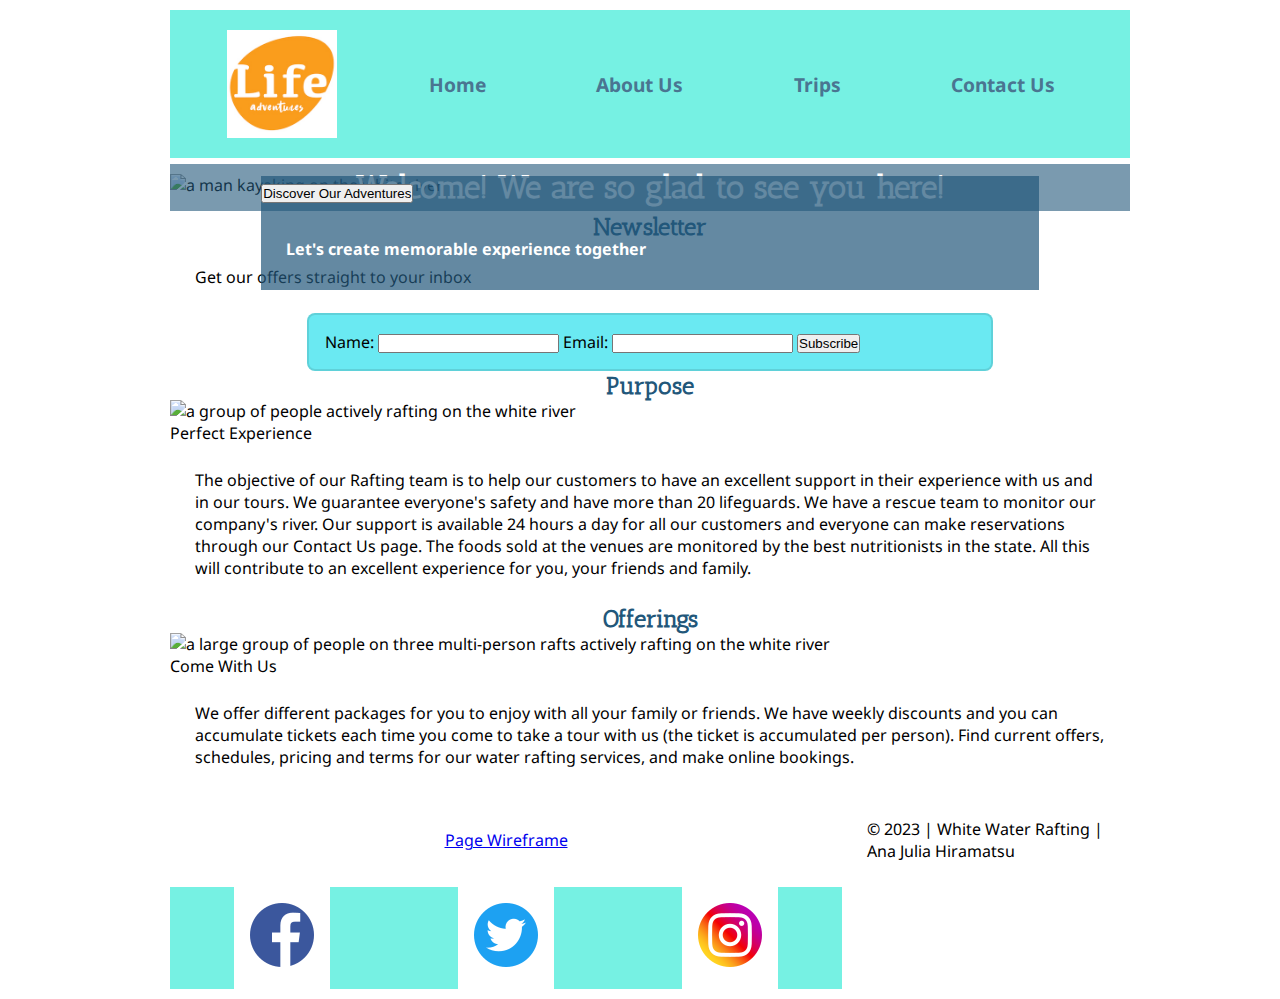
==== wwr/index.html @ 73375ec1 "Add files via upload" ====
<!DOCTYPE html>
<html lang="en-US">

<head>
  <meta charset="utf-8">
  <meta name="viewport" content="width=device-width,initial-scale=1.0">
  <title>White Water Rafting | Home</title>
  <meta name="description" content="White Water Rafting home page">
  <meta name="author" content="Ana Hiramatsu">
  <link rel="stylesheet" href="styles/rafting.css">
</head>
<body>
    <header>
        <img src="images/logo.jpg" alt="Rafting Company's Logo" width="110">
        <nav>
            <a href="#index.html">Home</a>
            <a href="about.html">About Us</a>
            <a href="trips.html">Trips</a>
            <a href="contact.html">Contact Us</a>
        </nav>
    </header><!-- DONE -->
    <main>
        <div class="hero">
            <img src="images/homepage.jpg" alt="a man kayaking on the white river">
            <h1>Welcome! We are so glad to see you here!</h1>
            <article class="call-to-action">
                <button onclick="window.location.href='trips.html';">Discover Our Adventures
                </button>
                
                <p>Let's create memorable experience together</p>
            </article>
        </div>

        <div class="grid">
            <aside class="box">
                <h2>Newsletter</h2>
                <p>Get our offers straight to your inbox</p>
                <form>
                    <label for="subscription-name">Name: 
                        <input type="text" id="subscription-name" name="subscription-name">
                    </label>
                    <label for="subscription-email">Email: 
                        <input type="email" id="subscription-email" name="subscription-email">
                    </label>
                    <button type="submit">Subscribe</button>
                </form>

            </aside>
            <section class="section-home">
                <h2>Purpose</h2>
                
                <figure>
                    <img src="images/purpose.jpg" alt="a group of people actively rafting on the white river">
                    <figcaption>Perfect Experience</figcaption>   
                </figure> 
                
                <p>The objective of our Rafting team is to help our customers to have an excellent support in their experience with us and in our tours. We guarantee everyone's safety and have more than 20 lifeguards. We have a rescue team to monitor our company's river. Our support is available 24 hours a day for all our customers and everyone can make reservations through our Contact Us page. The foods sold at the venues are monitored by the best nutritionists in the state. All this will contribute to an excellent experience for you, your friends and family.</p>
            </section>

            <section class="section-home">
                <h2>Offerings</h2>

                <figure>
                    <img src="images/welcome.jpg" alt="a large group of people on three multi-person rafts actively rafting on the white river">
                    <figcaption> Come With Us</figcaption>
                </figure>

                <p>We offer different packages for you to enjoy with all your family or friends. We have weekly discounts and you can accumulate tickets each time you come to take a tour with us (the ticket is accumulated per person). Find current offers, schedules, pricing and terms for our water rafting services, and make online bookings.</p>
            </section>
        </div>
        
    </main>
    <footer> <!-- DONE-->
        <a href="images/wireframe-wwr-home.jpg">Page Wireframe</a>
        
        <p>&copy; 2023 | White Water Rafting | Ana Julia Hiramatsu</p>

        <nav class="sociallinks"> <!--DONE add 3 logos -->
            <a href="https://www.facebook.com/">
                <img src="images/facebook.png" alt="Facebook">
            </a>
            <a href="https://twitter.com/">
                <img src="images/twitter.png" alt="Twitter">
            </a>
            <a href="https://www.instagram.com/">
                <img src="images/instagram.png" alt="Instagram">
            </a>
        </nav>
    </footer>    
</body>
<!-- Modified 31 May 2023 -->
</html>
---- wwr/styles/rafting.css ----
@import url('https://fonts.googleapis.com/css2?family=Antic+Slab&family=Noto+Sans&display=swap');/* done */

:root {
    --primary-color: #22577A;/* headings */
    --secondary-color: #38A3A5;
    --accent1-color: #76f1e3;/* background */
    --accent2-color: #C7F9CC;

    --heading-font: 'Antic Slab', Arial, serif;
    --paragraph-font: 'Noto Sans', Arial, sans-serif;/* done */

    --nav-background-color: #76f1e3;
    --nav-link-color: #4a7591;
    --nav-hover-link-color: #78bdeb;
    --nav-hover-background-color: #C7F9CC;/* done */
}

* {
    max-width: 960px;
    padding: 0;
    margin: auto;
}

body {
    font-family: var(--paragraph-font);
    width: 960px;
    padding: 10px;
}

h1, h2, h3, h4, h5, h6 {
    font-family: var(--heading-font);
    color: var(--primary-color);
    text-align: center;
}

header {
    padding: 20px;
    background-color: var(--accent1-color);
    display: grid;
    align-items: center;
    grid-template-columns: 1fr 4fr;
}

p {
    padding: 25px;
}

nav {
    background-color: var(--nav-background-color);
    display: flex;
    width: 100%;
    font-size: 1.2rem;
    font-weight: 700;
}

nav a {
    display: block;
    color: var(--nav-link-color);
    text-decoration: none;
    padding: 1rem;
}

nav a:link, nav a:visited {
    color: var(--nav-link-color);
}

nav a:hover {
    color: var(--nav-hover-link-color);
    background-color: var(--nav-hover-background-color);
}

footer {
    display: grid;
    grid-template-columns: 70% 30%;
}

form{
    width: 650px;
    margin: 0 auto;
    border: 2px solid rgba(0, 0, 0, .1);
    border-radius: .5rem;
    background-color:#6ae9f2;
    padding: 1rem;
}

/* Class Selectors */
.hero {
    position: relative;
    padding: 1rem 0;
}

.hero h1, .hero article {
    position: absolute;
}

.hero img {
    display: block;
    width: 100%;
    height: auto;
}

.hero article img {
    float: right;
    width: 25%;
    height: auto;
    padding: 3%;
}

.hero h1 {
    top: 10%;
    right: 0;
    left: 0;
    padding: 0.3rem;
    margin: auto;
    text-align: center;
    color: white;
    background-color: rgb(34, 87, 122, .6);
}

.hero article {
    top: 33%;
    right: 0;
    left: 0;
    max-width: 81%;
    margin: auto;
    text-align: left;
    color: white;
    font-weight: 700;
    line-height: 2rem;
    background-color: rgb(34, 87, 122, .7);
}


.section-1 {
    display: block;
    padding: 1.2rem;
    /* font-size: 1.2rem;
    line-height: 2rem; */
}

.section-1 p {
    font-size: 1.2rem;
    line-height: 2rem;
}

.section-2 {
    display: grid;
    grid-template-columns: repeat(5, 1fr);
    align-items: center;
    background-color: var(--accent1-color);    
}

.section-2 h2 {
    grid-column: 1/6;
    padding-top: 1rem;
}

.section-2 figure {
    padding: 0.5rem 0.5rem;
    margin: 0;
}

.section-2 img {
    width: 100%;
    padding: 0.5rem 0rem;
}

.section-2 figcaption {
    text-align: center;
    font-size: 1.1rem;
    font-weight: 700;
    padding-bottom: 0.5rem;
    font-family: var(--heading-font);
    color: var(--primary-color);
}

.sociallinks a {
    text-decoration: none;
    background-color: white;
}
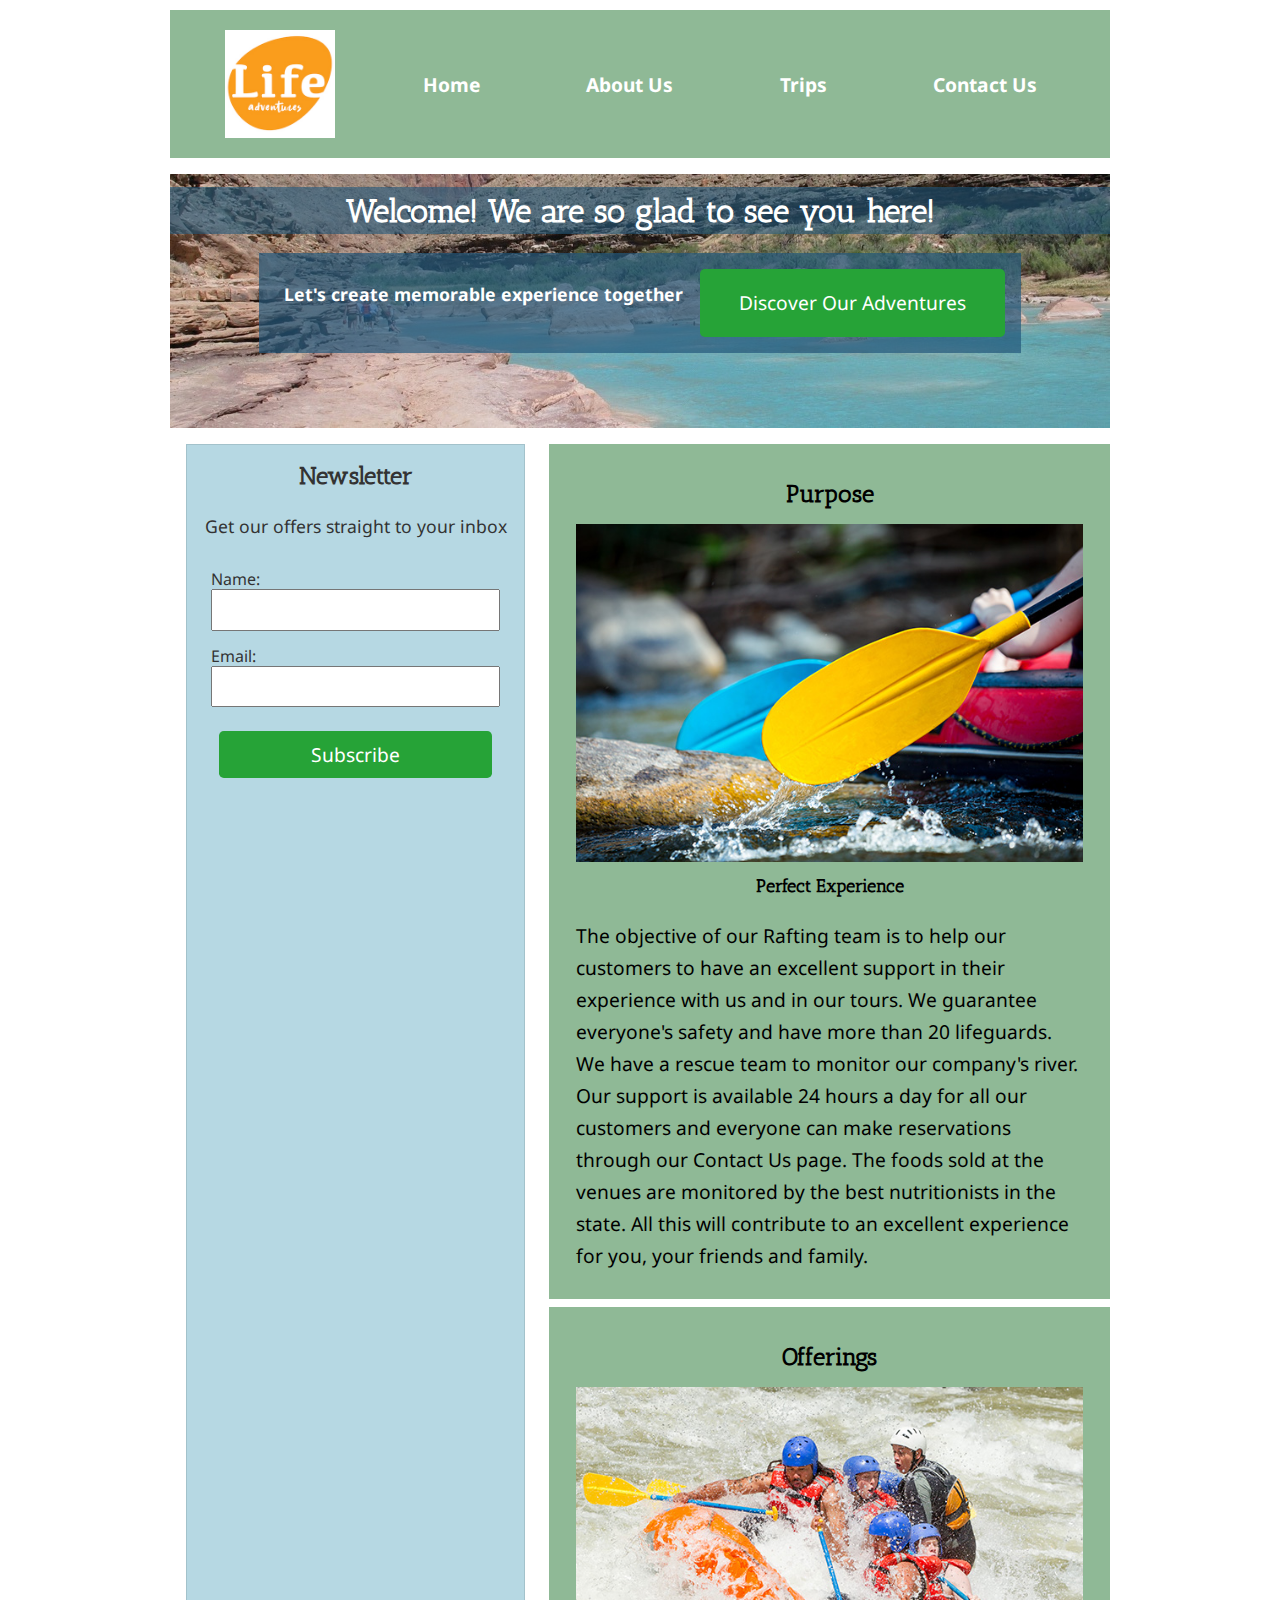
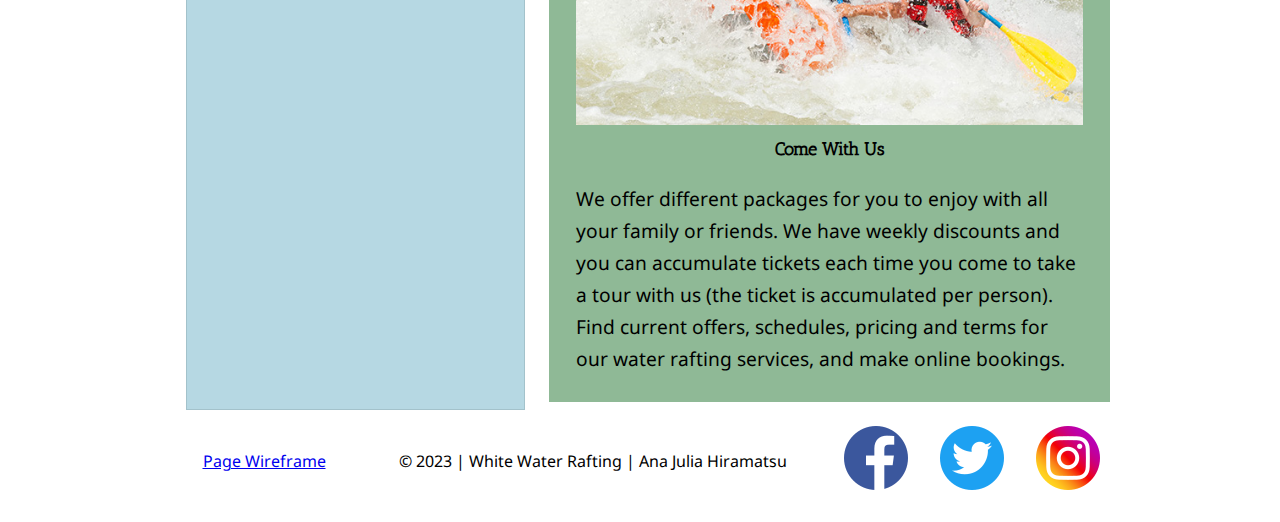
==== commit 94f0e896: "Update index.html" ====
--- a/wwr/index.html
+++ b/wwr/index.html
@@ -7,7 +7,7 @@
   <title>White Water Rafting | Home</title>
   <meta name="description" content="White Water Rafting home page">
   <meta name="author" content="Ana Hiramatsu">
-  <link rel="stylesheet" href="styles/rafting.css">
+  <link rel="stylesheet" href="styles/rafting1.css">
 </head>
 <body>
     <header>
@@ -89,4 +89,4 @@
     </footer>    
 </body>
 <!-- Modified 31 May 2023 -->
-</html>+</html>
--- a/wwr/styles/rafting1.css
+++ b/wwr/styles/rafting1.css
@@ -0,0 +1,425 @@
+@import url('https://fonts.googleapis.com/css2?family=Antic+Slab&family=Noto+Sans&display=swap');/* done */
+
+:root {
+    --primary-color: ##a1cca5;/* headings */
+    --secondary-color: #8fb996;
+    --accent1-color: #8fb996;/* background */
+    --accent2-color: #C7F9CC;
+
+    --heading-font: 'Antic Slab', Arial, serif;
+    --paragraph-font: 'Noto Sans', Arial, sans-serif;/* done */
+
+    --nav-background-color: #8fb996;
+    --nav-link-color: #ffffff;
+    --nav-hover-link-color: #78bdeb;
+    --nav-hover-background-color: #C7F9CC;/* done */
+}
+
+* {
+    max-width: 960px;
+    padding: 0;
+    margin: auto;
+    box-sizing: border-box;
+}
+
+body {
+    font-family: var(--paragraph-font);
+    width: 960px;
+    padding: 10px; /* <-- */
+}
+
+h1, h2, h3, h4, h5, h6 {
+    font-family: var(--heading-font);
+    color: var(--primary-color);
+    text-align: center;
+}
+
+header {
+    padding: 20px;
+    display: grid;
+    align-items: center;
+    grid-template-columns: 1fr 4fr;
+    background-color: var(--accent1-color);
+}
+
+p {
+    padding: 25px;
+}
+
+nav {
+    display: flex;
+    width: 100%;
+    font-size: 1.2rem;
+    font-weight: 700;
+    background-color: var(--nav-background-color);
+}
+
+nav a {
+    display: block;
+    color: var(--nav-link-color);
+    text-decoration: none;
+    padding: 1rem;
+}
+
+nav a:link, nav a:visited {
+    color: var(--nav-link-color);
+}
+
+nav a:hover {
+    color: var(--nav-hover-link-color);
+    background-color: var(--nav-hover-background-color);
+}
+
+/* ContactUs page */
+section {
+    display: block;
+    padding: 1.2rem;
+}
+
+section p {
+    font-size: 1.2rem;
+    line-height: 2rem;
+}
+
+form {
+    max-width: 100%;
+    margin: 0 auto;
+    padding: 1rem;
+    border: 1px solid rgba(0, 0, 0, 0.1);
+    border-radius: 0.3rem;
+    background-color: #eee;
+    display: grid;
+}
+
+fieldset {
+    display: grid;
+    grid-gap: 0.3rem;
+    margin: 1rem;
+    border: 1px solid rgba(0, 0, 0, 0.2);
+    border-radius: 0.5rem;
+    padding: 1rem;
+    justify-items: left;
+}
+
+legend {
+    padding: 0.5rem;
+    font-size: 1.2rem;
+}
+
+label, input, button, textarea {
+    font-family: var(--paragraph-font);
+    font-size: 1.2rem;
+    line-height: 1.2;
+}
+
+label {
+    text-align: left;
+    padding: 0.5rem;
+    display: block;
+}
+
+input, textarea {
+    padding: 0.5rem;
+    font-size: 1.1rem;
+    width: 100%;
+}
+
+input[type="checkbox"] {
+    width: 22px;
+    height: 22px;
+    vertical-align: bottom;
+}
+
+button {
+    margin: 1rem;
+    background-color: #26a337;
+    color: #fff;
+    border: none;
+    border-radius: 0.3rem;
+    padding: 0.75rem;
+    font-size: 1.2rem;
+}
+
+footer {
+    display: grid;
+    grid-template-columns: 20% 50% 30%;
+}
+
+/* Home page */
+aside {
+    text-align: center;
+    position: relative;
+    grid-column: 1/3;
+    grid-row: 1/4;
+    height: 100%;
+}
+
+aside h2 {
+    /* position: absolute;
+    top: 18px;
+    left: 0;
+    right: 0; */
+    padding: 1rem;
+}
+
+aside p {
+    padding: 0.5rem;
+    font-size: 1.1rem;
+}
+
+aside form {
+    background-color: #B6D8E3;
+    margin: 0;
+    /* padding: 0.5em; */
+    border: none; 
+}
+
+aside label {
+    font-size: 1rem;
+}
+
+/* Class Selectors */
+
+/* All pages */
+.hero {
+    position: relative;
+    padding: 1rem 0;
+}
+
+.hero h1, .hero article {
+    position: absolute;
+}
+
+.hero img {
+    display: block;
+    width: 100%;
+    height: auto;
+}
+
+.hero article img {
+    float: right;
+    width: 25%;
+    height: auto;
+    padding: 3%;
+}
+
+.hero h1 {
+    top: 10%;
+    right: 0;
+    left: 0;
+    padding: 0.3rem;
+    margin: auto;
+    text-align: center;
+    color: white;
+    background-color: rgb(34, 87, 122, .6);
+}
+
+.hero article {
+    top: 33%;
+    right: 0;
+    left: 0;
+    max-width: 81%;
+    margin: auto;
+    text-align: left;
+    color: white;
+    font-weight: 700;
+    line-height: 2rem;
+    background-color: rgb(34, 87, 122, .7);
+}
+
+.section-2 {
+    display: grid;
+    grid-column: 2/6;
+    grid-template-columns: repeat(5, 1fr);
+    align-items: center;
+    background-color: var(--accent1-color);   
+}
+
+.section-2 h2 {
+    grid-column: 1/6;
+    padding-top: 1rem;
+}
+
+.section-2 figure {
+    padding: 0.5rem 0.5rem;
+    margin: 0;
+}
+
+.section-2 img {
+    width: 100%;
+    padding: 0.5rem 0rem;
+}
+
+.section-2 figcaption {
+    text-align: center;
+    font-size: 1.1rem;
+    font-weight: 700;
+    padding-bottom: 0.5rem;
+    font-family: var(--heading-font);
+    color: var(--primary-color);
+}
+
+.sociallinks a {
+    text-decoration: none;
+    background-color: white;
+}
+
+/* About page */
+.section-1 {
+    display: block;
+    padding: 1.2rem;
+    /* font-size: 1.2rem;
+    line-height: 2rem; */
+}
+
+.section-1 p {
+    font-size: 1.2rem;
+    line-height: 2rem;
+}
+
+/* ContactUs page */
+.contact-info {
+    display: grid;
+    grid-template-columns: repeat(2, 1fr);
+}
+
+.form-item {
+    display: grid;
+    align-items: center;
+}
+
+.radio {
+    display: grid;
+    grid-template-columns: repeat(3, 1fr);
+}
+
+/* Home page */
+.hero article button {
+    float: right;
+    width: 40%;
+    height: auto;
+    padding: 3%;
+}
+
+.call-to-action {
+    font-size: 1.1rem;
+}
+
+.section-home {
+    display: grid;
+    grid-column: 3/6;
+    grid-template-rows: 0.1fr 2fr 2fr;
+    /* grid-template-columns: repeat(5, 1fr); */
+    align-items: center;
+    background-color: var(--accent1-color);    
+}
+
+.section-home h2 {
+    grid-row: 1/2;
+    padding-top: 1rem;
+}
+
+.section-home figure {
+    grid-row: 2/4;
+    padding: 0.5rem 0.5rem;
+    margin: 0;
+}
+
+.section-home img {
+    width: 100%;
+    padding: 0.5rem 0rem;
+}
+
+.section-home figcaption {
+    text-align: center;
+    font-size: 1.1rem;
+    font-weight: 700;
+    padding-bottom: 0.5rem;
+    font-family: var(--heading-font);
+    color: var(--primary-color);
+}
+
+.section-home p {
+    grid-row: 4/6;
+    padding: 0.5rem 0.5rem;
+    margin: 0;
+}
+
+/* Home and Trips pages */
+
+.box {
+    margin: 1rem;
+    border: 1px solid rgba(0, 0, 0, .1);
+    /* padding: 1rem; */
+    background-color: #B6D8E3;
+    color: #333;
+}
+
+.grid {
+    display: grid;
+    align-items: center;
+    grid-template-columns: repeat(5, 1fr);
+    /* grid-column: 2/5; */
+    /* margin: 0.5rem; */
+    gap: 0.5rem;
+}
+
+/* Trips page */
+.section-home ul {
+    grid-row: 4/6;
+    padding: 0.5rem 0.5rem;
+    margin: 0;
+}
+
+/* table {
+    display: block;
+} */
+
+/* table, th, td {
+    border: 0.5px solid #333;
+    border-collapse: collapse;
+}
+
+thead {
+    background-color: #333;
+    color: #fff;
+}
+
+th, td {
+    padding: 0.5rem;
+} */
+
+/* * {
+    box-sizing: border-box;
+} */
+    
+table, th, td {
+    display: grid;
+    border: 0.5px solid #333;
+    border-collapse: collapse;
+    min-width: 100%;
+    grid-template-columns: repeat(4, 1fr)
+}
+
+table {
+    margin-top: 1rem;
+}
+    
+thead, tbody, tr {
+    display: contents;
+}
+
+th, td {
+    padding: 15px;
+    overflow: hidden;
+    text-overflow: ellipsis;
+    white-space: nowrap;
+}
+
+.intend {
+    padding-left: 0.5rem;
+}
+
+.centered {
+    text-align: right;
+}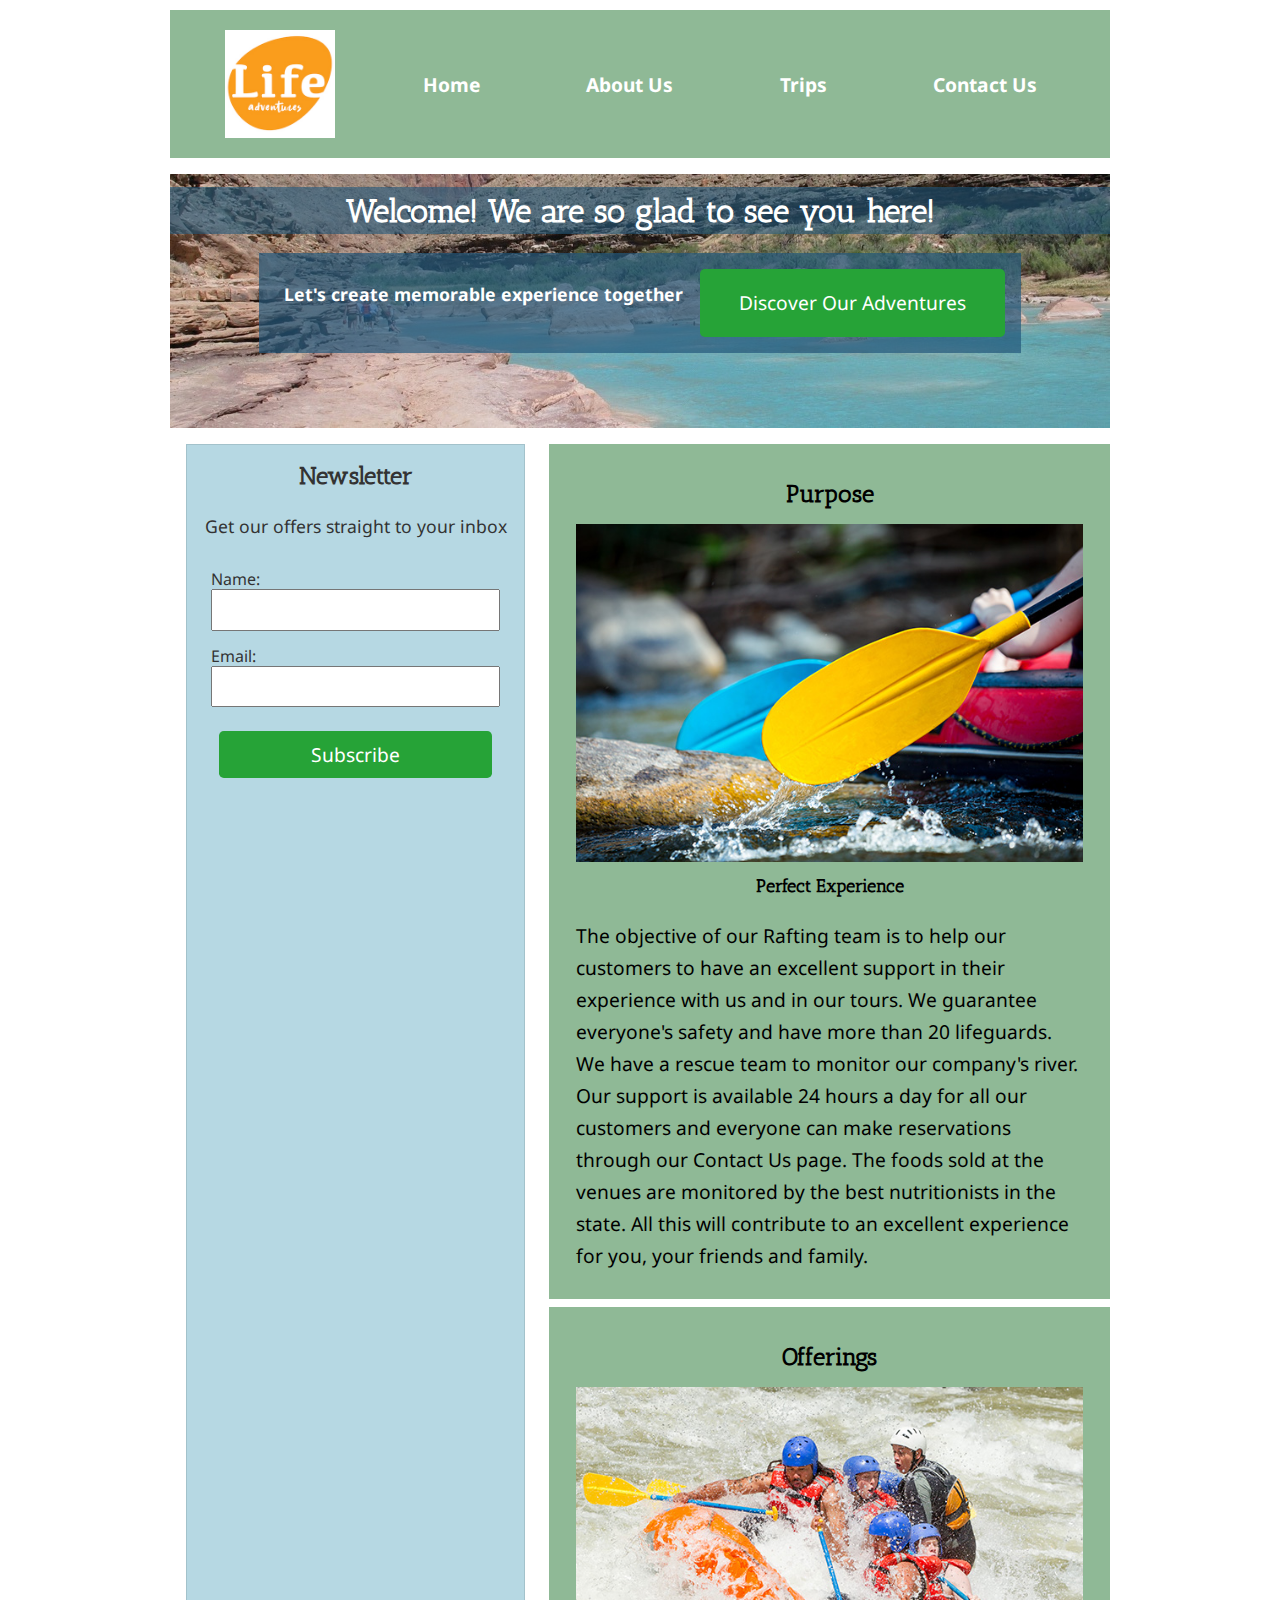
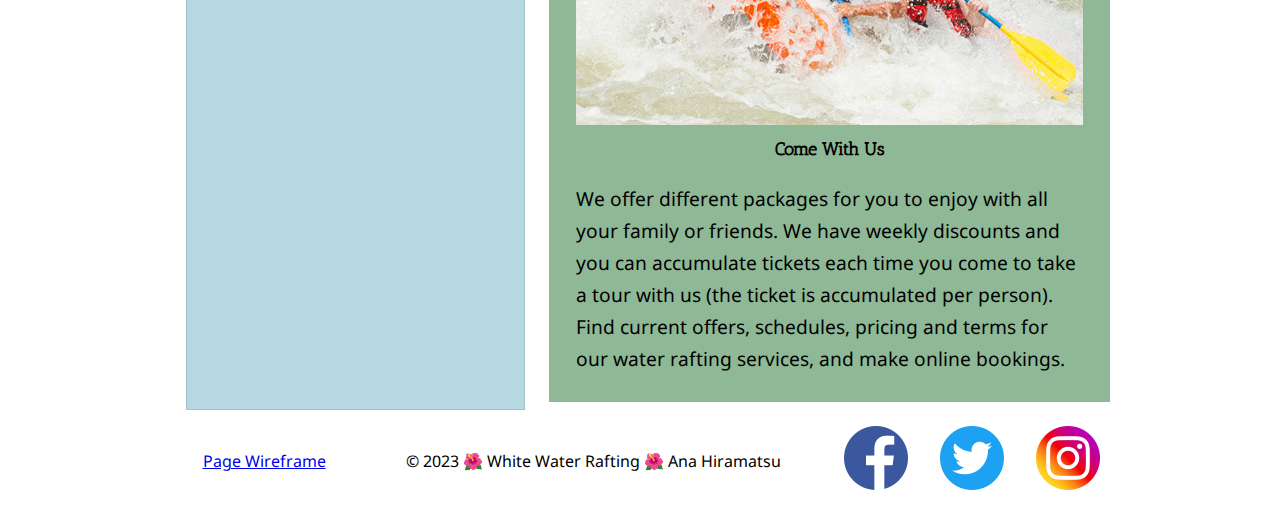
==== commit c55afc12: "Update index.html" ====
--- a/wwr/index.html
+++ b/wwr/index.html
@@ -73,7 +73,7 @@
     <footer> <!-- DONE-->
         <a href="images/wireframe-wwr-home.jpg">Page Wireframe</a>
         
-        <p>&copy; 2023 | White Water Rafting | Ana Julia Hiramatsu</p>
+        <p>&copy; 2023 🌺 White Water Rafting 🌺 Ana Hiramatsu</p>
 
         <nav class="sociallinks"> <!--DONE add 3 logos -->
             <a href="https://www.facebook.com/">
